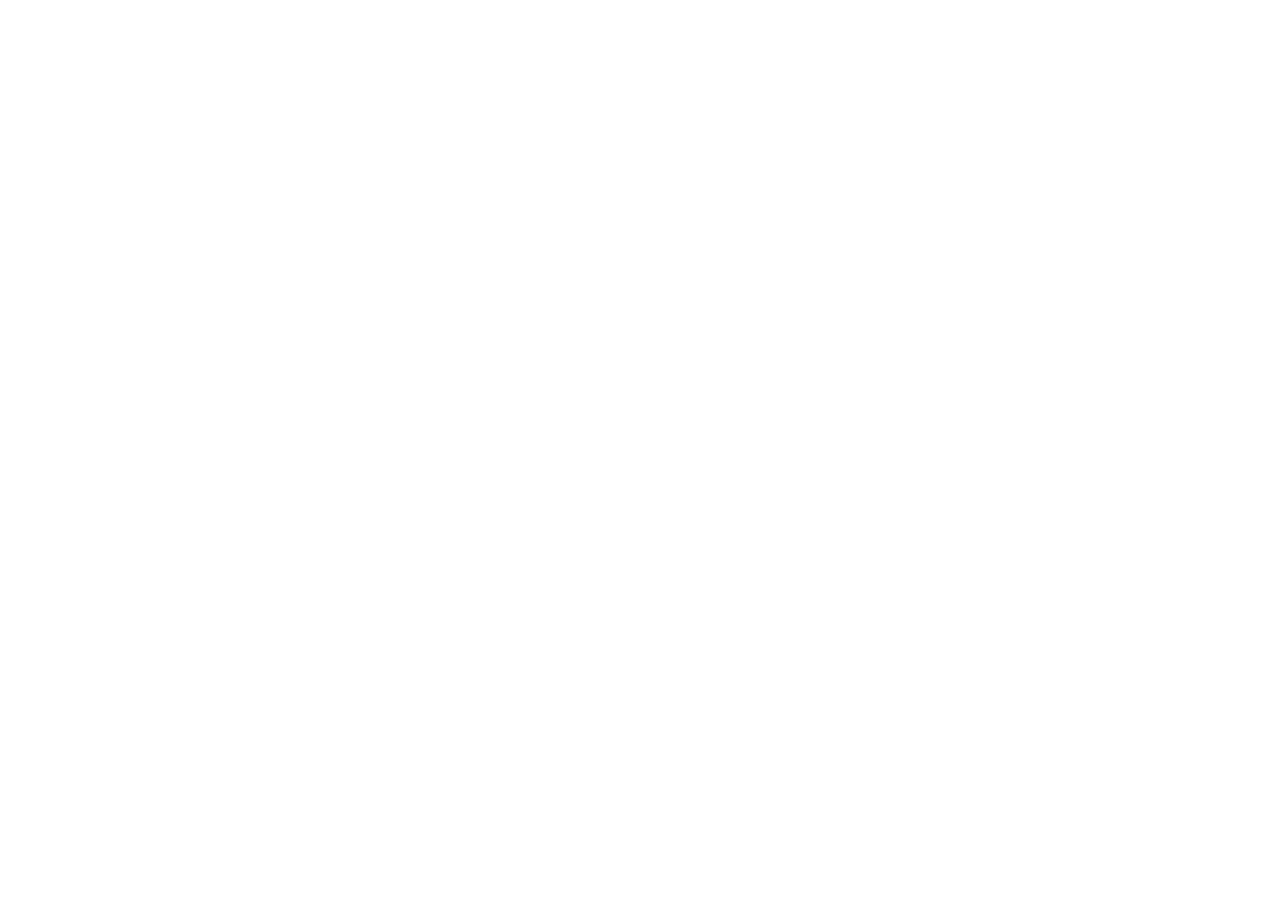
==== index.html @ 18ee95e1 "Refactor: implement functionality and style updates in index.html" ====
<!DOCTYPE html>
<html lang="en">
<head>
    <meta charset="UTF-8">
    <meta name="viewport" content="width=device-width, initial-scale=1.0">
    <title>Home Page</title>
    <link rel="stylesheet" href="HomePage.css">
---- HomePage.css ----
*{
    margin: 0;
    padding: 0;
    box-sizing: border-box; 
}

.nav_bar {
    background: rgb(204, 204, 204);
    width: 100%;
    position: fixed;
    z-index: 1000;
    display: flex;
    align-items: center;
}

.logo {
    width: 45px;
    height: auto;
    margin: 10px 0px 10px 80px;
}

.navlink_container {
    display: flex;
    margin-left: 250px;
    gap: 120px;
}

.navlink_container a {
    color: black;
    text-decoration: none;
}

.fa-solid {
    color: black;
    text-decoration: none;
    margin-left: 150px;
    font-size: 21px;
}

.Home_intro {
    background: black;
    width: 100%;
    display: flex;
    justify-content: space-between;
    align-items: center;
    padding: 120px 200px;
}

.welcome {
    display: inline-block;
    padding: 5px 10px 5px 10px;
    background-color: red;
    border-radius: 20px;
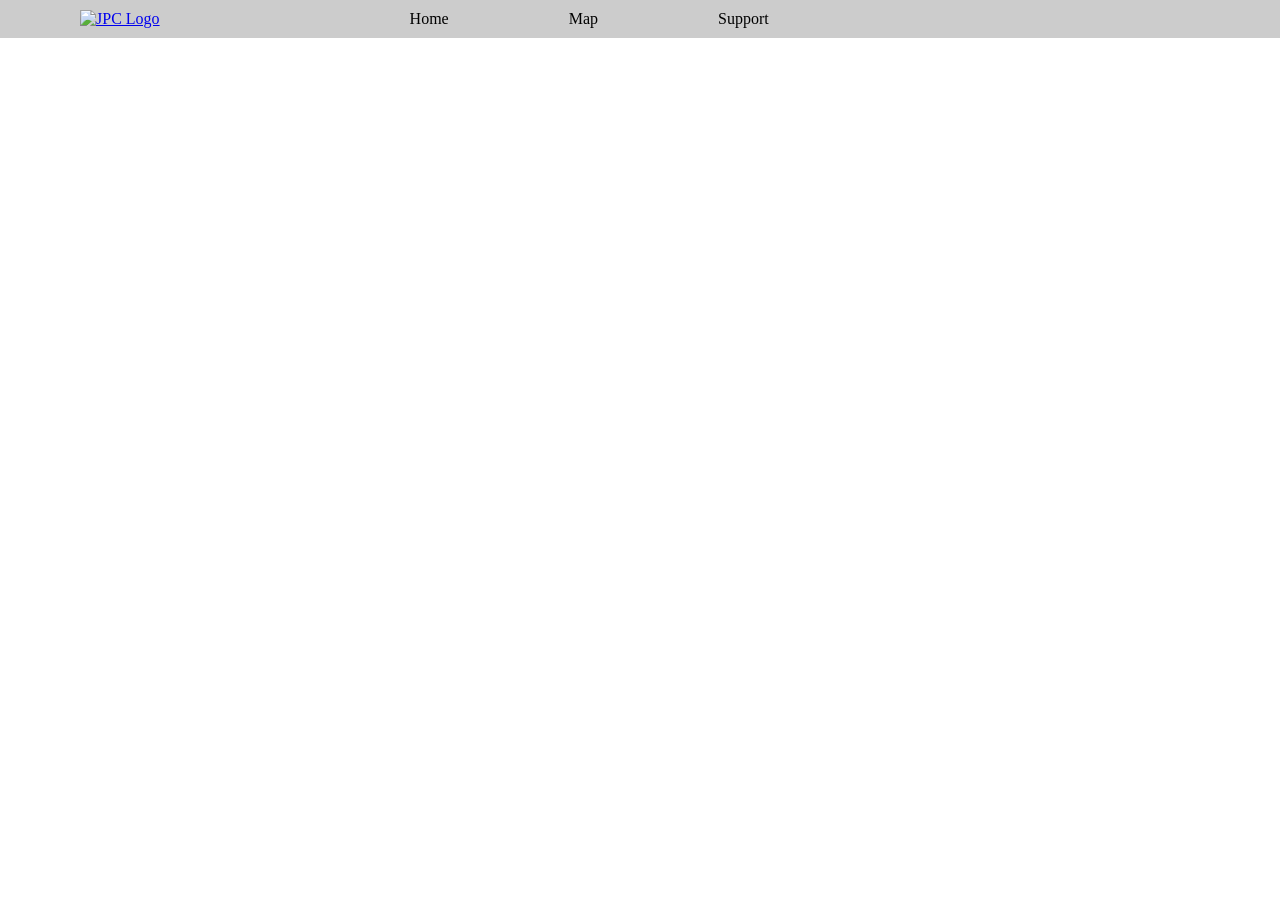
==== commit 7edac36d: "Refactor: implement functionality and style updates in index.html" ====
--- a/index.html
+++ b/index.html
@@ -5,3 +5,13 @@
     <meta name="viewport" content="width=device-width, initial-scale=1.0">
     <title>Home Page</title>
     <link rel="stylesheet" href="HomePage.css">
+    <link rel="stylesheet" href="https://cdnjs.cloudflare.com/ajax/libs/font-awesome/6.7.2/css/all.min.css">
+</head>
+<body>
+    <div class="nav_bar">
+        <a href="index.html" class="logo_a"><img src="Images/Jpc_Logo.png" alt="JPC Logo" class="logo"></a>
+
+        <div class="navlink_container">
+            <a href="index.html">Home</a>
+            <a href="Map.html">Map</a>
+            <a href="SupportPage.html">Support</a>
--- a/HomePage.css
+++ b/HomePage.css
@@ -51,3 +51,42 @@
     padding: 5px 10px 5px 10px;
     background-color: red;
     border-radius: 20px;
+    margin: 20px 0px 10px 0px;
+}
+
+.welcome h6 {
+    display: flex;
+    color: white;
+    font-size: clamp(0.4rem, 1vw, 0.7rem);
+}
+
+.Home_intro h1 {
+    color: white;
+    font-size:  clamp(1rem, 4vw, 3rem);
+    font-weight: bold;
+    line-height: 1.2;
+    margin-left: 0px;
+}
+
+.Home_intro h1  span{
+    color: red;
+}
+
+.button_container{
+    display: flex;
+    gap: 20px;
+    margin-top: 30px;
+}
+
+.explore_btn{
+    background-color: red;
+    color: white;
+    text-decoration: none;
+    padding: 10px 20px;
+    border-radius: 8px;
+    font-weight: lighter;
+    margin-left: 0px;
+    margin-bottom: 20px;
+}
+
+.map_btn{
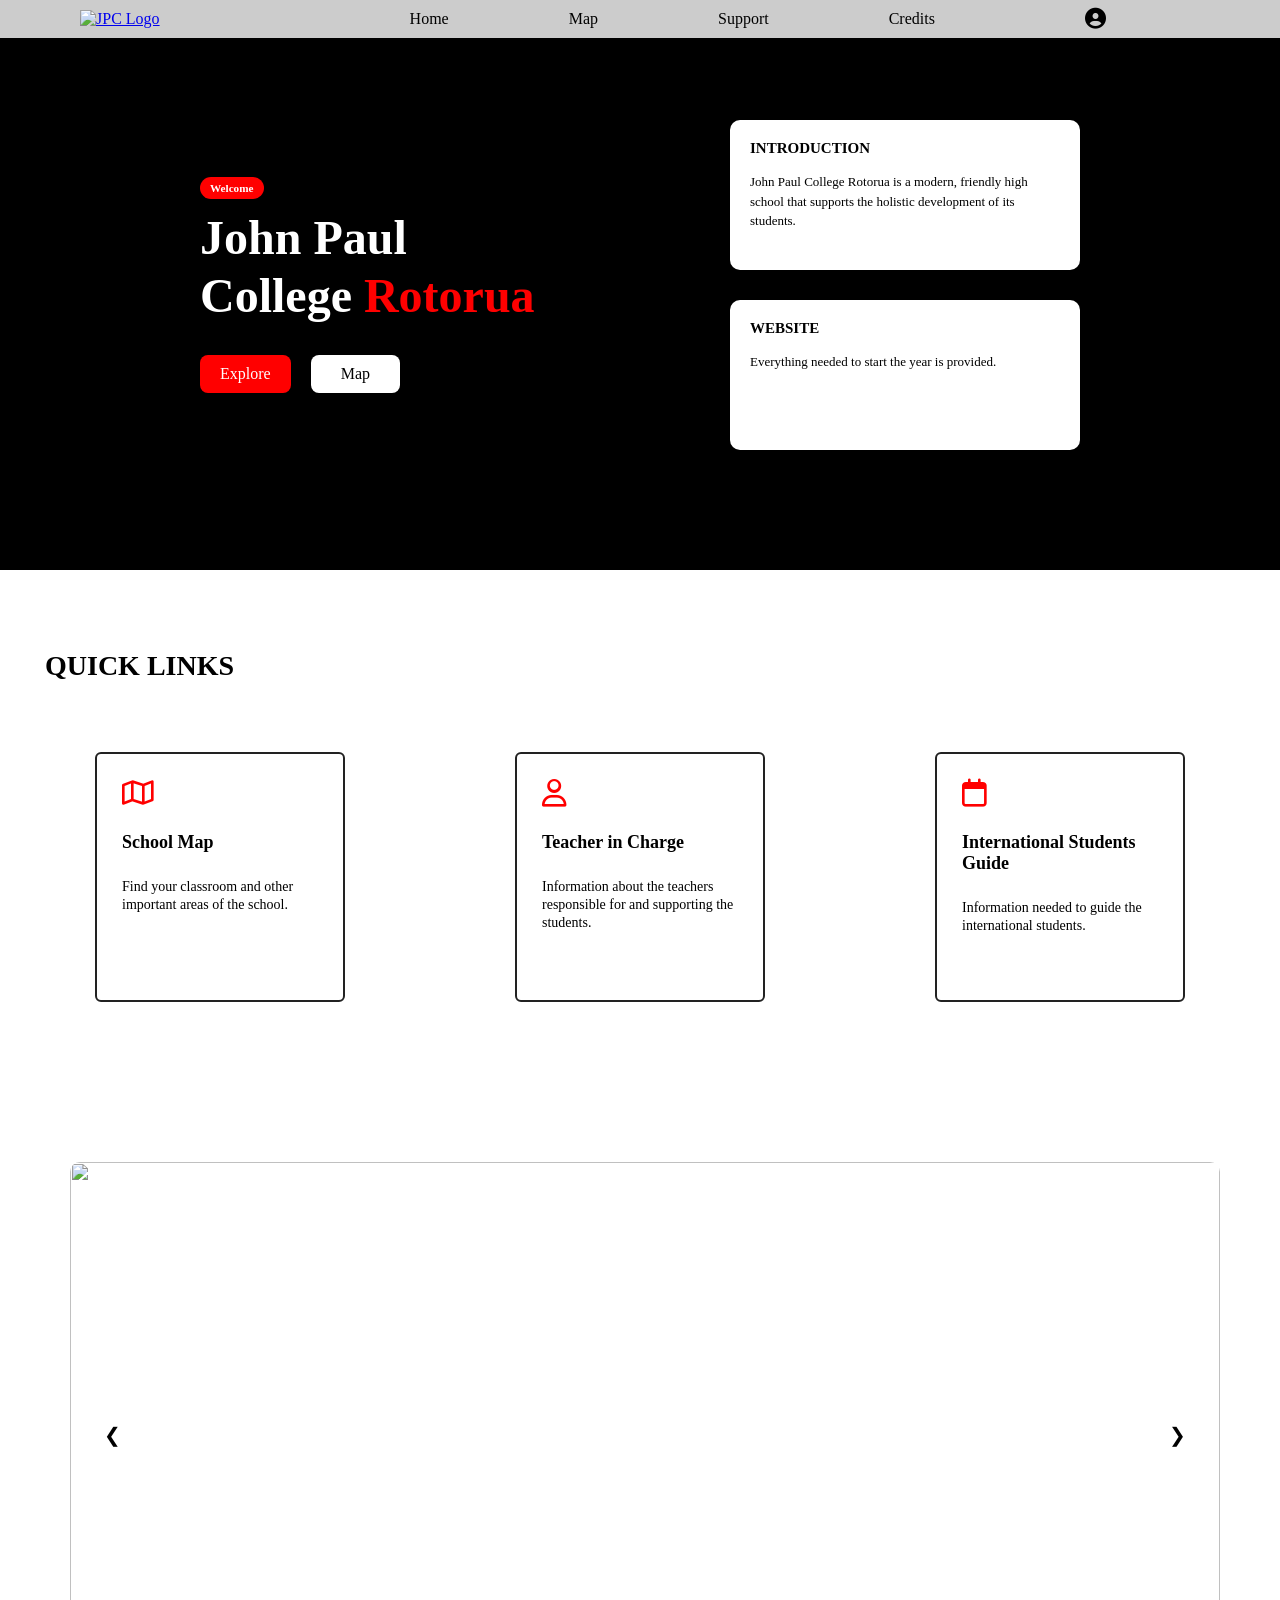
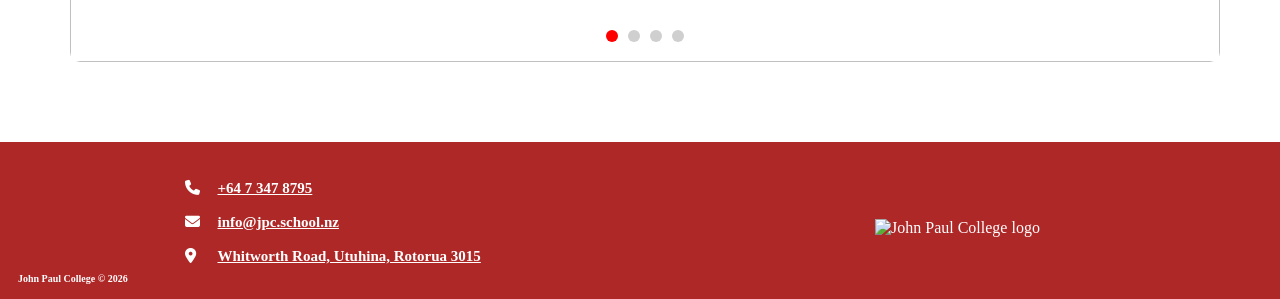
==== commit e4d2a8cc: "Build: final production compilation and asset verification" ====
--- a/index.html
+++ b/index.html
@@ -15,3 +15,110 @@
             <a href="index.html">Home</a>
             <a href="Map.html">Map</a>
             <a href="SupportPage.html">Support</a>
+            <a href="Credit.html">Credits</a>
+        </div>
+
+        <a href="#"><i class="fa-solid fa-circle-user"></i></a>
+    </div>
+
+    <div class="Home_intro">
+        <div class="left_container">
+            <div class="welcome">
+                <h6>Welcome</h6>
+            </div>
+
+            <h1>
+                John Paul <br>
+                College <span>Rotorua</span>
+            </h1>
+
+            <div class="button_container">
+                <a href="#quicklinks" class="explore_btn">Explore</a>
+                <a href="Map.html" class="map_btn">Map</a>
+            </div>
+        </div>
+
+        <div class="right_container">
+            <div class="info_box">
+                <h4>INTRODUCTION</h4>
+                <p>
+                    John Paul College Rotorua is a modern,
+                    friendly high school that supports the
+                    holistic development of its students.
+                </p>
+            </div>
+
+            <div class="info_box">
+                <h4>WEBSITE</h4>
+                <p>
+                    Everything needed to start the year
+                    is provided.
+                </p>
+            </div>
+        </div>
+    </div>
+
+        <!-- QUICK LINKS BODY -->
+    <section class="quick-links">
+        <h2 id="quicklinks">QUICK LINKS</h2>
+
+        <a href="Map.html"><div class="card-container">
+            <div class="quick-card">
+                <i class="fa-regular fa-map"></i>
+                <h3>School Map</h3>
+                <p>Find your classroom and other important areas of the school.</p>
+            </div></a>
+
+            <a href="SupportPage.html"><div class="quick-card">
+                <i class="fa-regular fa-user"></i>
+                <h3>Teacher in Charge</h3>
+                <p>Information about the teachers responsible for and supporting the students.</p>
+            </div></a>
+
+            <a href="InternationalStudent.html"><div class="quick-card">
+                <i class="fa-regular fa-calendar"></i>
+                <h3>International Students Guide</h3>
+                <p>Information needed to guide the international students.</p>
+            </div></a>
+        </div>
+    </section>
+
+    
+    <div class="slider">
+
+        <div class="slides">
+            <img src="Images/Prefects.jpg" class="slide active">
+            <img src="Images/jpcday.jpg" class="slide">
+            <img src="Images/Maori.jpg" class="slide">
+            <img src="Images/Hiking.jpg" class="slide">
+        </div>
+
+        <button class="prev">&#10094;</button>
+        <button class="next">&#10095;</button>
+
+        <div class="dots">
+            <span class="dot active-dot"></span>
+            <span class="dot"></span>
+            <span class="dot"></span>
+            <span class="dot"></span>
+        </div>
+    </div>
+
+    <!-- FOOTER -->
+    <footer class="footer">
+        <div class="footer-left">
+            <p><i class="fa-solid fa-phone"></i> <a href="#">+64 7 347 8795</a></p>
+            <p><i class="fa-solid fa-envelope"></i> <a href="#">info@jpc.school.nz</a></p>
+            <p><i class="fa-solid fa-location-dot"></i> <a href="#">Whitworth Road, Utuhina, Rotorua 3015</a></p>
+        </div>
+
+        <div class="footer-right">
+            <img src="https://jpc.school.nz/wp-content/uploads/2023/05/JPC-Logo-Vector-horizontal-white-text-e1687320474923.png" alt="John Paul College logo">
+        </div>
+
+        <p class="copyright">John Paul College © 2026</p>
+    </footer>
+
+    <script src="HomePage.js"></script>
+</body>
+</html>
--- a/HomePage.css
+++ b/HomePage.css
@@ -90,3 +90,849 @@
 }
 
 .map_btn{
+    background-color: white;
+    color: black;
+    text-decoration: none;
+    padding: 10px 30px;
+    border-radius: 8px;
+    font-weight: lighter;
+    margin-bottom: 20px;
+}
+
+.explore_btn:hover{
+    background-color: darkred;
+}
+
+.map_btn:hover{
+    background-color: #e0e0e0;
+}
+
+.right_container{
+    display: flex;
+    flex-direction: column;
+    gap: 30px;
+}
+
+.info_box{
+    background-color: white;
+    width: 350px;
+    padding: 20px;
+    border-radius: 10px;
+    height: 150px;
+}
+
+
+.info_box h4{
+    margin-bottom: 15px;
+    font-size: 15px;
+}
+
+.info_box p{
+    line-height: 1.5;
+    font-size: 13px;
+}
+
+.carousel {
+    margin: 50px 300px;
+    width: 40rem;
+    height: 15rem;
+}
+
+/* QUICK LINKS BODY */
+.quick-links {
+  background-color: white;
+  padding: 80px 45px;
+}
+
+.quick-links h2 {
+  font-size: 28px;
+  font-weight: 800;
+  margin-bottom: 70px;
+}
+
+.card-container {
+  display: flex;
+  justify-content: space-between;
+  margin-left: 50px;
+  margin-right: 50px;
+}
+
+.quick-card {
+  width: 250px;
+  height: 250px;
+  border: 2px solid #222;
+  border-radius: 6px;
+  padding: 25px;
+  background-color: #fff;
+}
+
+.quick-links a {
+    text-decoration: none;
+}
+
+.quick-card i {
+  font-size: 28px;
+  color: red;
+  margin-bottom: 25px;
+}
+
+.quick-card h3 {
+  font-size: 18px;
+  margin-bottom: 25px;
+  color: black;
+}
+
+.quick-card p {
+  font-size: 14px;
+  line-height: 1.3;
+  color: black;
+}
+
+/* Carousel */
+.slider {
+    width: 100%;
+    max-width: 1150px;
+    height: 500px;
+    position: relative;
+    overflow: hidden;
+    border-radius: 10px;
+    margin: 80px 90px 80px 70px;
+}
+
+.slides {
+    width: 100%;
+    height: 100%;
+    position: relative;
+}
+
+.slide {
+    width: 100%;
+    height: 100%;
+    object-fit: cover;
+    position: absolute;
+    opacity: 0;
+    transition: 0.8s ease;
+}
+
+.slide.active {
+    opacity: 1;
+}
+
+.prev,
+.next {
+    position:absolute;
+    top:50%;
+    border: none;
+    width: 45px;
+    height: 45px;
+    border-radius: 50%;
+    cursor: pointer;
+    font-size: 20px;
+    background: rgba(255,255,255,0.8);
+    z-index: 10;
+}
+
+.prev {
+    left: 20px;
+}
+
+.next {
+    right: 20px;
+}
+
+.prev:hover,
+.next:hover {
+    background: white;
+}
+
+.dots {
+    position: absolute;
+    bottom: 20px;
+    width: 100%;
+    display: flex;
+    justify-content: center;
+    gap: 10px
+}
+
+.dot {
+    width: 12px;
+    height: 12px;
+    border-radius: 50%;
+    background: #cfcfcf;
+}
+
+.active-dot {
+    background: #ff0000;
+}
+
+/* FOOTER */
+.footer {
+  background-color: #af2828;
+  color: white;
+  padding: 35px 55px 20px;
+  position: relative;
+  display: flex;
+  justify-content: space-between;
+  align-items: center;
+}
+
+.footer-left {
+    margin-left: -20px;
+}
+
+.footer-left p {
+  font-size: 18px;
+  font-weight: bold;
+  margin-bottom: 13px;
+}
+
+.footer-left i {
+  width: 28px;
+  font-size: 15px;
+  color: white;
+}
+
+.footer-left a {
+  color: white;
+  text-decoration: underline;
+  font-size: 15px;
+}
+
+.footer-right {
+  display: flex;
+  align-items: center;
+}
+
+.footer-right img {
+  width: 250px;
+  margin-right: 100px;
+}
+
+.copyright {
+  position: absolute;
+  left: 18px;
+  bottom: 15px;
+  font-size: 10px;
+  font-weight: bold;
+}
+
+
+/* ==========================================
+   SCREENS ABOVE 1280px
+========================================== */
+
+@media screen and (min-width: 1281px) {
+
+    /* NAVBAR */
+
+    .nav_bar {
+        justify-content: space-between;
+        padding-right: clamp(30px, 5vw, 100px);
+    }
+
+    .navlink_container {
+        margin-left: clamp(100px, 15vw, 250px);
+        gap: clamp(60px, 7vw, 120px);
+    }
+
+    .nav_bar > a:last-child .fa-solid {
+        margin-left: clamp(30px, 5vw, 150px);
+    }
+
+    /* HOME INTRO */
+
+    .Home_intro {
+        gap: 40px;
+        padding-left: clamp(100px, 12vw, 200px);
+        padding-right: clamp(100px, 12vw, 200px);
+    }
+
+    /* QUICK LINKS */
+
+    .card-container {
+        gap: clamp(20px, 3vw, 50px);
+    }
+
+    /* SLIDER */
+
+    .slider {
+        width: min(90%, 1150px);
+        margin: 80px auto;
+    }
+
+    /* FOOTER */
+
+    .footer-right img {
+        margin-right: clamp(30px, 5vw, 100px);
+    }
+}
+
+
+/* ==========================================
+   1025px - 1279px
+   SMALLER THAN ORIGINAL DESKTOP
+========================================== */
+
+@media screen and (min-width: 1025px) and (max-width: 1279px) {
+
+    /* NAVBAR */
+
+    .nav_bar {
+        justify-content: space-between;
+        padding: 0 35px;
+        gap: 20px;
+    }
+
+    .logo {
+        margin: 10px 0;
+    }
+
+    .navlink_container {
+        margin-left: 0;
+        gap: clamp(25px, 4vw, 55px);
+    }
+
+    .nav_bar > a:last-child .fa-solid {
+        margin-left: 0;
+    }
+
+    /* HOME INTRO */
+
+    .Home_intro {
+        padding: 110px clamp(35px, 6vw, 75px);
+        gap: 30px;
+    }
+
+    .left_container,
+    .right_container {
+        min-width: 0;
+    }
+
+    .info_box {
+        max-width: 100%;
+    }
+
+    /* QUICK LINKS */
+
+    .quick-links {
+        padding-left: 35px;
+        padding-right: 35px;
+    }
+
+    .card-container {
+        margin: 0;
+        gap: 25px;
+    }
+
+    .quick-card {
+        width: 100%;
+        min-width: 0;
+    }
+
+    /* SLIDER */
+
+    .slider {
+        width: calc(100% - 80px);
+        max-width: 1150px;
+        margin: 70px auto;
+    }
+
+    /* FOOTER */
+
+    .footer {
+        gap: 30px;
+    }
+
+    .footer-left i {
+        margin-left: 0;
+    }
+
+    .footer-right img {
+        width: 220px;
+        margin-right: 0;
+    }
+}
+
+
+/* ==========================================
+   651px - 1024px
+========================================== */
+
+@media screen and (min-width: 651px) and (max-width: 1024px) {
+
+    /* NAVBAR */
+
+    .nav_bar {
+        padding: 0 25px;
+        justify-content: space-between;
+        gap: 15px;
+    }
+
+    .logo {
+        width: 42px;
+        margin: 10px 0;
+    }
+
+    .navlink_container {
+        margin-left: 0;
+        flex: 1;
+        min-width: 0;
+        justify-content: center;
+        gap: clamp(12px, 2.5vw, 30px);
+    }
+
+    .navlink_container a {
+        font-size: clamp(13px, 1.5vw, 15px);
+        white-space: nowrap;
+    }
+
+    .nav_bar > a:last-child .fa-solid {
+        margin-left: 0;
+        font-size: 20px;
+    }
+
+    /* HOME INTRO */
+
+    .Home_intro {
+        padding: 105px clamp(25px, 5vw, 50px) 65px;
+        gap: 30px;
+    }
+
+    .left_container {
+        flex: 1;
+        min-width: 0;
+    }
+
+    .right_container {
+        flex: 1;
+        min-width: 0;
+        gap: 20px;
+    }
+
+    .Home_intro h1 {
+        font-size: clamp(27px, 4vw, 40px);
+    }
+
+    .info_box {
+        width: 100%;
+        height: auto;
+        min-height: 125px;
+        padding: 18px;
+    }
+
+    /* QUICK LINKS */
+
+    .quick-links {
+        padding: 60px 25px;
+    }
+
+    .quick-links h2 {
+        margin-bottom: 40px;
+    }
+
+    .card-container {
+        margin: 0;
+        gap: 15px;
+        flex-wrap: wrap;
+        justify-content: center;
+    }
+
+    .card-container > a {
+        flex: 1 1 190px;
+        min-width: 0;
+        max-width: 300px;
+    }
+
+    .quick-card {
+        width: 100%;
+        height: 100%;
+        min-height: 230px;
+        padding: 18px;
+    }
+
+    .quick-card h3 {
+        font-size: 16px;
+        margin-bottom: 15px;
+    }
+
+    .quick-card p {
+        font-size: 13px;
+    }
+
+    /* SLIDER */
+
+    .slider {
+        width: calc(100% - 50px);
+        max-width: 1150px;
+        height: clamp(300px, 45vw, 450px);
+        margin: 55px auto;
+    }
+
+    /* FOOTER */
+
+    .footer {
+        padding: 30px 25px 45px;
+        gap: 20px;
+    }
+
+    .footer-left {
+        margin-left: 0;
+        flex: 1;
+        min-width: 0;
+    }
+
+    .footer-left p {
+        font-size: 14px;
+        margin-bottom: 12px;
+    }
+
+    .footer-left i {
+        width: 22px;
+        margin-left: 0;
+    }
+
+    .footer-left a {
+        font-size: 13px;
+        overflow-wrap: anywhere;
+    }
+
+    .footer-right {
+        flex: 0 1 200px;
+        min-width: 0;
+    }
+
+    .footer-right img {
+        width: 100%;
+        max-width: 200px;
+        height: auto;
+        margin-right: 0;
+    }
+
+    .copyright {
+        left: 25px;
+        bottom: 12px;
+    }
+}
+
+
+/* ==========================================
+   650px AND BELOW
+========================================== */
+
+@media screen and (max-width: 650px) {
+
+    /* NAVBAR */
+
+    .nav_bar {
+        display: grid;
+        grid-template-columns: minmax(0, 1fr) auto;
+        align-items: center;
+        width: 100%;
+        padding: 10px 15px;
+        gap: 10px;
+    }
+
+    .logo_a {
+        grid-column: 1;
+        grid-row: 1;
+    }
+
+    .logo {
+        width: 40px;
+        margin: 0;
+    }
+
+    .nav_bar > a:last-child {
+        grid-column: 2;
+        grid-row: 1;
+    }
+
+    .nav_bar > a:last-child .fa-solid {
+        margin-left: 0;
+        font-size: 22px;
+    }
+
+    .navlink_container {
+        grid-column: 1 / -1;
+        grid-row: 2;
+        width: 100%;
+        margin-left: 0;
+        display: flex;
+        justify-content: space-between;
+        align-items: center;
+        gap: 5px;
+        padding-top: 10px;
+        border-top: 1px solid #aaa;
+    }
+
+    .navlink_container a {
+        font-size: clamp(11px, 2.8vw, 15px);
+        white-space: nowrap;
+    }
+
+    /* HOME INTRO */
+
+    .Home_intro {
+        padding: 150px 20px 55px;
+        display: flex;
+        flex-direction: column;
+        align-items: stretch;
+        gap: 30px;
+    }
+
+    .left_container,
+    .right_container {
+        width: 100%;
+        min-width: 0;
+    }
+
+    .welcome {
+        margin: 0 0 15px;
+    }
+
+    .welcome h6 {
+        font-size: 11px;
+    }
+
+    .Home_intro h1 {
+        font-size: clamp(28px, 7vw, 42px);
+    }
+
+    .button_container {
+        gap: 12px;
+        margin-top: 25px;
+        flex-wrap: wrap;
+    }
+
+    .explore_btn,
+    .map_btn {
+        margin: 0;
+        padding: 12px 20px;
+        font-size: 14px;
+    }
+
+    .right_container {
+        gap: 18px;
+    }
+
+    .info_box {
+        width: 100%;
+        height: auto;
+        min-height: 120px;
+        padding: 20px;
+    }
+
+    .info_box h4 {
+        font-size: 15px;
+    }
+
+    .info_box p {
+        font-size: 13px;
+    }
+
+    /* QUICK LINKS */
+
+    .quick-links {
+        padding: 45px 20px;
+    }
+
+    .quick-links h2 {
+        font-size: clamp(22px, 5vw, 28px);
+        margin-bottom: 30px;
+    }
+
+    .card-container {
+        display: flex;
+        flex-direction: column;
+        align-items: stretch;
+        margin: 0;
+        gap: 20px;
+    }
+
+    .card-container > a {
+        display: block;
+        width: 100%;
+    }
+
+    .quick-card {
+        width: 100%;
+        height: auto;
+        min-height: 190px;
+        padding: 25px;
+    }
+
+    .quick-card i {
+        font-size: 27px;
+        margin-bottom: 18px;
+    }
+
+    .quick-card h3 {
+        font-size: 18px;
+        margin-bottom: 15px;
+    }
+
+    .quick-card p {
+        font-size: 14px;
+        line-height: 1.5;
+    }
+
+    /* SLIDER */
+
+    .slider {
+        width: calc(100% - 40px);
+        max-width: 100%;
+        height: clamp(210px, 65vw, 380px);
+        margin: 45px auto;
+        border-radius: 8px;
+    }
+
+    .slide {
+        object-fit: cover;
+        object-position: center;
+    }
+
+    .prev,
+    .next {
+        width: 35px;
+        height: 35px;
+        font-size: 16px;
+    }
+
+    .prev {
+        left: 10px;
+    }
+
+    .next {
+        right: 10px;
+    }
+
+    .dots {
+        bottom: 12px;
+        gap: 8px;
+    }
+
+    .dot {
+        width: 10px;
+        height: 10px;
+    }
+
+    /* FOOTER */
+
+    .footer {
+        display: flex;
+        flex-direction: column;
+        align-items: stretch;
+        width: 100%;
+        padding: 30px 20px 55px;
+        gap: 25px;
+    }
+
+    .footer-left {
+        width: 100%;
+        min-width: 0;
+        margin-left: 0;
+    }
+
+    .footer-left p {
+        display: flex;
+        align-items: flex-start;
+        gap: 12px;
+        margin-bottom: 16px;
+    }
+
+    .footer-left i {
+        width: 20px;
+        min-width: 20px;
+        margin-left: 0;
+        font-size: 16px;
+        line-height: 1.4;
+    }
+
+    .footer-left a {
+        font-size: 14px;
+        line-height: 1.5;
+        overflow-wrap: anywhere;
+    }
+
+    .footer-right {
+        width: 100%;
+        justify-content: center;
+    }
+
+    .footer-right img {
+        width: 210px;
+        max-width: 100%;
+        height: auto;
+        margin-right: 0;
+    }
+
+    .copyright {
+        left: 20px;
+        bottom: 15px;
+        font-size: 10px;
+    }
+}
+
+
+/* ==========================================
+   359px AND BELOW
+========================================== */
+
+@media screen and (max-width: 359px) {
+
+    .nav_bar {
+        padding-left: 10px;
+        padding-right: 10px;
+    }
+
+    .logo {
+        width: 35px;
+    }
+
+    .navlink_container {
+        gap: 3px;
+    }
+
+    .navlink_container a {
+        font-size: 11px;
+    }
+
+    .Home_intro {
+        padding-left: 15px;
+        padding-right: 15px;
+    }
+
+    .Home_intro h1 {
+        font-size: 27px;
+    }
+
+    .quick-links {
+        padding-left: 15px;
+        padding-right: 15px;
+    }
+
+    .quick-card {
+        padding: 20px;
+    }
+
+    .slider {
+        width: calc(100% - 30px);
+    }
+
+    .footer {
+        padding-left: 15px;
+        padding-right: 15px;
+    }
+
+    .footer-left a {
+        font-size: 12px;
+    }
+
+    .footer-right img {
+        width: 180px;
+    }
+
+    .copyright {
+        left: 15px;
+    }
+}
